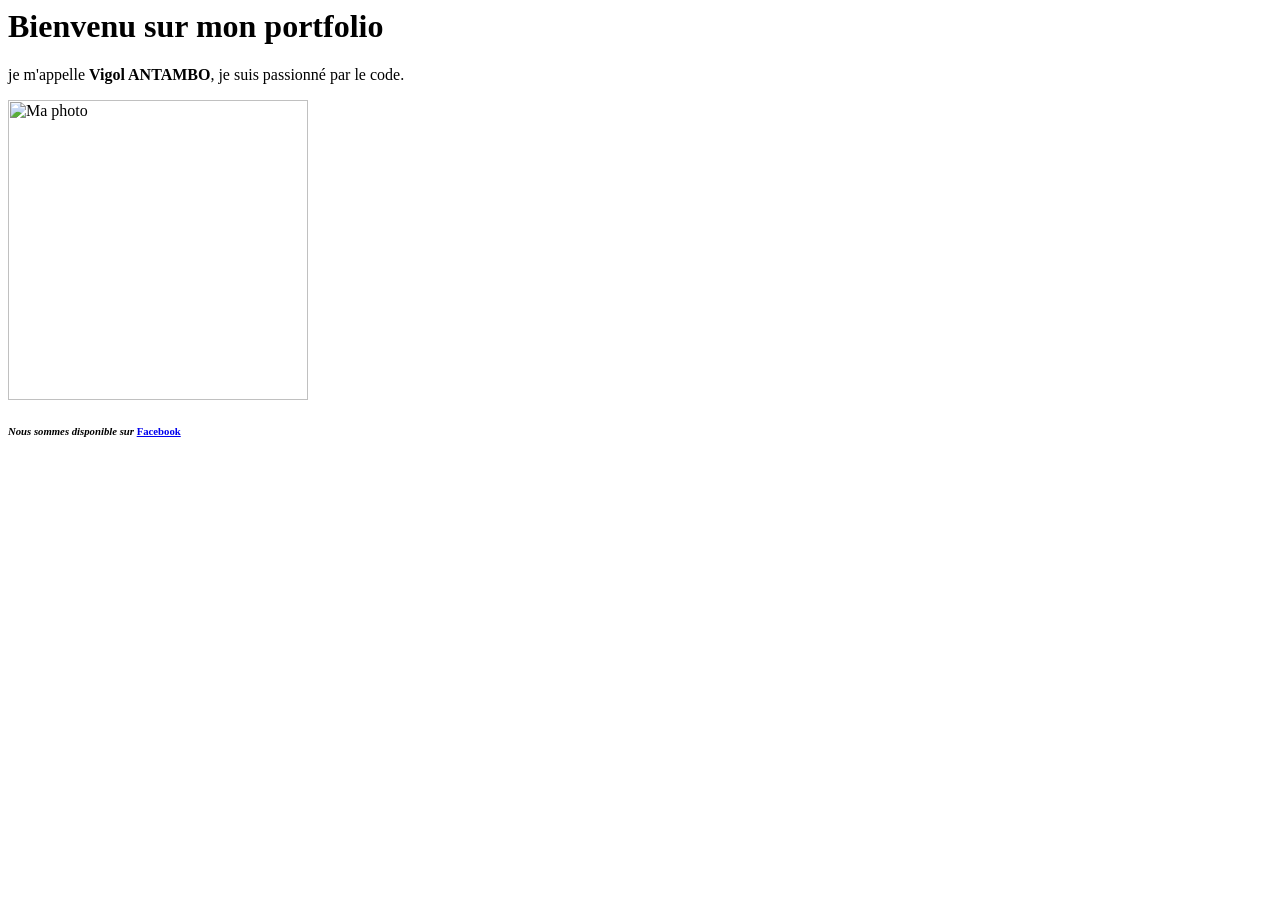
==== index.html @ ba028adb "premier commit" ====
<html lang="en">
<head>
    <meta charset="UTF-8">
    <meta name="viewport" content="width=device-width, initial-scale=1.0">
    <title>Mon portfolio</title>
</head>
<body>
    <h1>Bienvenu sur mon portfolio</h1>
    <p>
        je m'appelle <b>Vigol ANTAMBO</b>, je suis passionné
        par le code.
    </p>
    <img src="image/Capture d'écran 2026-01-31 210330.png" alt="Ma photo" width="300" >
    <h6><i>Nous sommes disponible sur </i> <a href="Facebook">Facebook</a></h6>
</body>
</html>
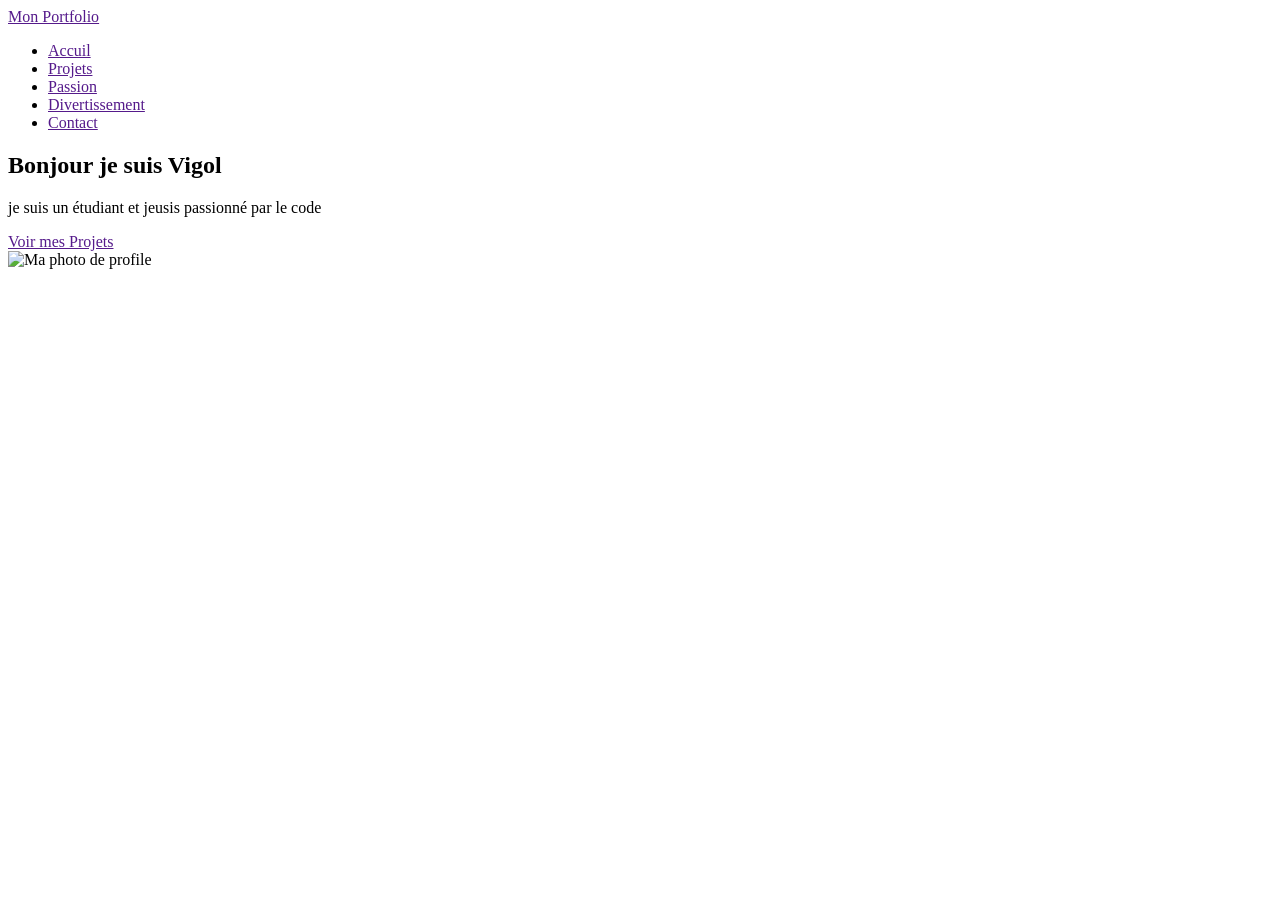
==== commit 83eaa040: "Creation du header et de la section hero" ====
--- a/index.html
+++ b/index.html
@@ -1,3 +1,4 @@
+<!DOCTYPE html>
 <html lang="en">
 <head>
     <meta charset="UTF-8">
@@ -5,12 +6,37 @@
     <title>Mon portfolio</title>
 </head>
 <body>
-    <h1>Bienvenu sur mon portfolio</h1>
-    <p>
-        je m'appelle <b>Vigol ANTAMBO</b>, je suis passionné
-        par le code.
-    </p>
-    <img src="image/Capture d'écran 2026-01-31 210330.png" alt="Ma photo" width="300" >
-    <h6><i>Nous sommes disponible sur </i> <a href="Facebook">Facebook</a></h6>
+    <header>
+        <div>
+            <a href="">Mon Portfolio</a>
+        </div>
+        <nav>
+            <ul>
+                <li><a href="">Accuil</a></li>
+                <li><a href="">Projets</a></li>
+                <li><a href="">Passion</a></li>
+                <li><a href="">Divertissement</a></li>
+                <li><a href="">Contact</a></li>
+            </ul>
+        </nav>
+    </header>
+    <main>
+        <section>
+            <div>
+                <h1>Bonjour je suis Vigol</h1>
+                <p>je suis un étudiant et jeusis passionné par le code</p>
+                <a href="">Voir mes Projets</a>
+            </div>
+                
+            <div>
+                <img src="image/VAN.jpg" alt="Ma photo de profile" width="200">
+            </div>
+        </section>
+        <section></section>
+        <section></section>
+    </main>
+    <footer></footer>
+
+    
 </body>
 </html>
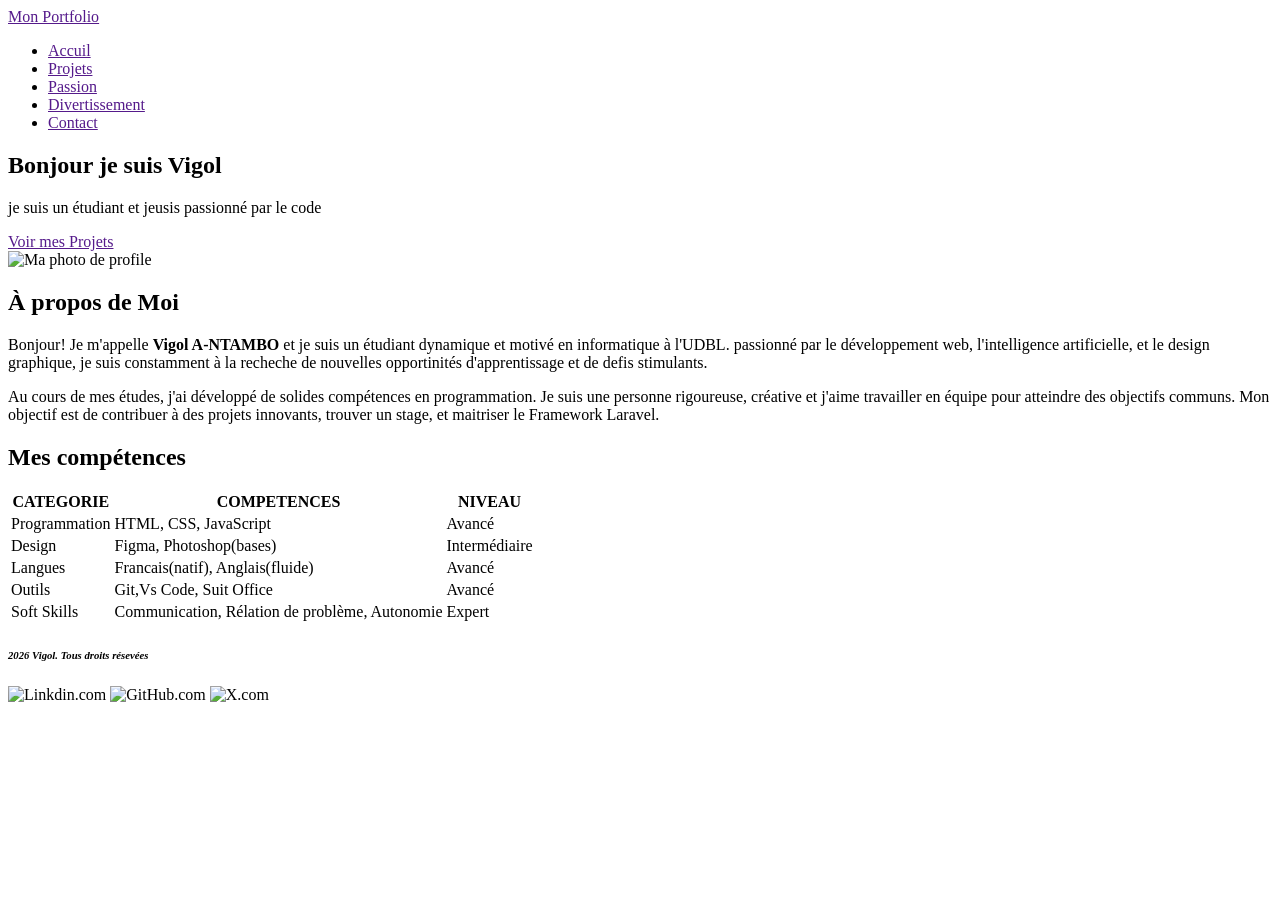
==== commit 23724e6c: "créatio de la 2ème et la 3ème séction et le footer" ====
--- a/index.html
+++ b/index.html
@@ -4,6 +4,8 @@
     <meta charset="UTF-8">
     <meta name="viewport" content="width=device-width, initial-scale=1.0">
     <title>Mon portfolio</title>
+    
+    
 </head>
 <body>
     <header>
@@ -32,10 +34,63 @@
                 <img src="image/VAN.jpg" alt="Ma photo de profile" width="200">
             </div>
         </section>
-        <section></section>
-        <section></section>
+        <section>
+            <h2>À propos de Moi</h2>
+            <p> Bonjour! Je m'appelle <b>Vigol A-NTAMBO</b> et je suis un étudiant dynamique et motivé en 
+                informatique à l'UDBL. passionné par le développement web, l'intelligence artificielle, et le
+                design graphique, je suis constamment à la recheche de nouvelles opportinités
+                d'apprentissage et de defis stimulants.
+            </p>
+            <p> Au cours de mes études, j'ai développé de solides compétences en programmation. Je 
+                suis une personne rigoureuse, créative et j'aime travailler en équipe pour atteindre des objectifs
+                communs. Mon objectif est de contribuer à des projets innovants, trouver un stage, et
+                maitriser le Framework Laravel. 
+            
+            </p>
+        </section>
+        <section>
+            <h2>Mes compétences</h2>
+            <div>
+                <table>
+                    <tr>
+                        <th>CATEGORIE</th>
+                        <th>COMPETENCES</th>
+                        <th>NIVEAU</th>
+                    </tr>
+                    <tr>
+                        <td>Programmation</td>
+                        <td>HTML, CSS, JavaScript</td>
+                        <td> Avancé</td>
+                    </tr>
+                    <tr>
+                        <td>Design</td>
+                        <td>Figma, Photoshop(bases)</td>
+                        <td>Intermédiaire</td>
+                    </tr>
+                    <tr>
+                        <td>Langues</td>
+                        <td>Francais(natif), Anglais(fluide)</td>
+                        <td>Avancé</td>
+                    </tr>
+                    <tr>
+                        <td>Outils</td>
+                        <td>Git,Vs Code, Suit Office</td>
+                        <td> Avancé</td>
+                    </tr>
+                    <tr>
+                        <td>Soft Skills</td>
+                        <td>Communication, Rélation de problème, Autonomie</td>
+                        <td>Expert</td>
+                    </tr>
+                </table>
+ 
+            </div>
+        </section>
     </main>
-    <footer></footer>
+    <footer>
+        <h6><i>2026 Vigol. Tous droits résevées</i></h6>
+        <img src="image/linkdin.png" alt="Linkdin.com" width="25"> <img src="image/GitHub.png" alt="GitHub.com" width="25"> <img src="image/X.png" alt="X.com" width="25">
+    </footer>
 
     
 </body>
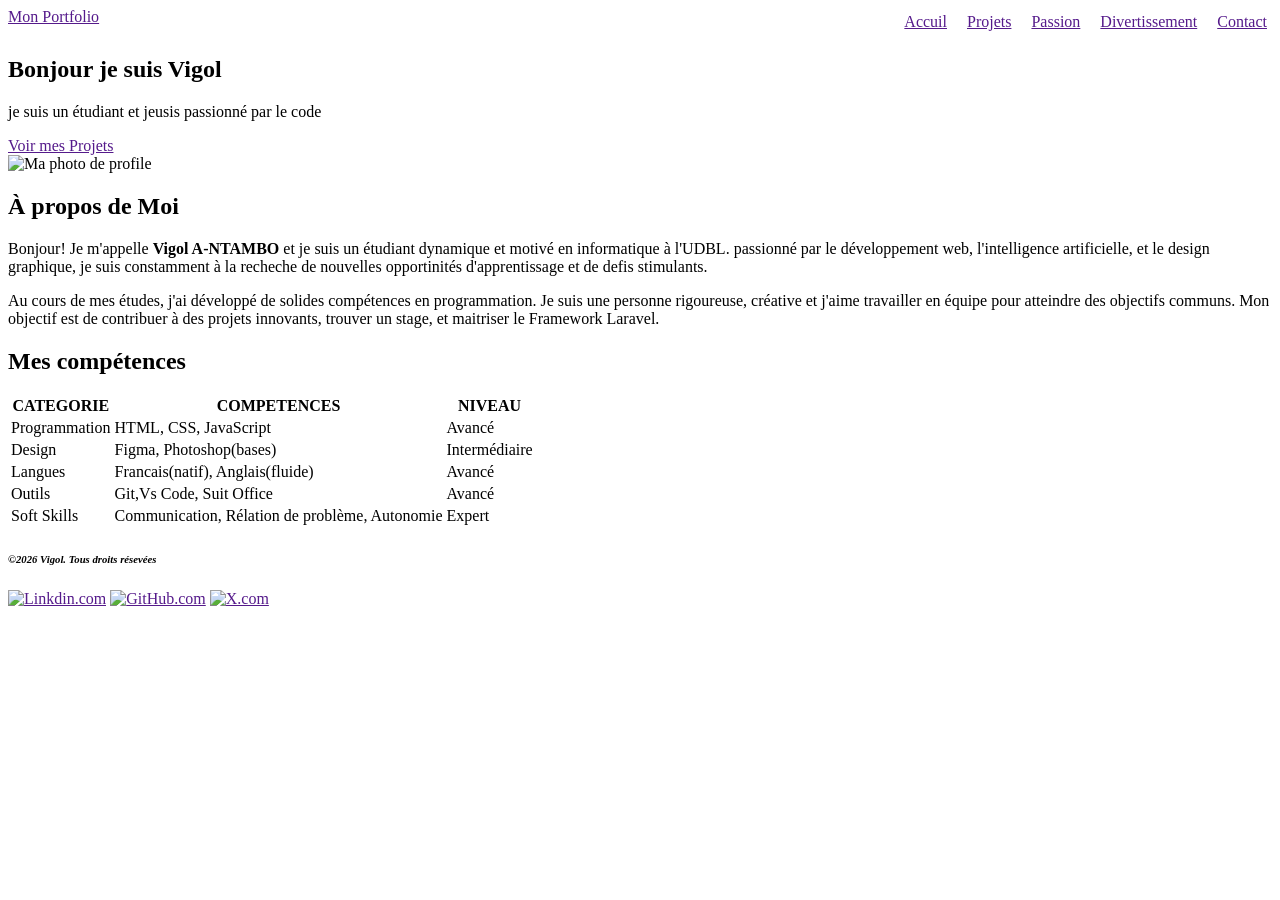
==== commit ba132e81: "Finir la maquette et initialiser le fichier de style css" ====
--- a/index.html
+++ b/index.html
@@ -4,7 +4,7 @@
     <meta charset="UTF-8">
     <meta name="viewport" content="width=device-width, initial-scale=1.0">
     <title>Mon portfolio</title>
-    
+    <link rel="stylesheet" href="css/style.css">
     
 </head>
 <body>
@@ -52,44 +52,51 @@
             <h2>Mes compétences</h2>
             <div>
                 <table>
-                    <tr>
-                        <th>CATEGORIE</th>
-                        <th>COMPETENCES</th>
-                        <th>NIVEAU</th>
-                    </tr>
-                    <tr>
-                        <td>Programmation</td>
-                        <td>HTML, CSS, JavaScript</td>
-                        <td> Avancé</td>
-                    </tr>
-                    <tr>
-                        <td>Design</td>
-                        <td>Figma, Photoshop(bases)</td>
-                        <td>Intermédiaire</td>
-                    </tr>
-                    <tr>
-                        <td>Langues</td>
-                        <td>Francais(natif), Anglais(fluide)</td>
-                        <td>Avancé</td>
-                    </tr>
-                    <tr>
-                        <td>Outils</td>
-                        <td>Git,Vs Code, Suit Office</td>
-                        <td> Avancé</td>
-                    </tr>
-                    <tr>
-                        <td>Soft Skills</td>
-                        <td>Communication, Rélation de problème, Autonomie</td>
-                        <td>Expert</td>
-                    </tr>
+                    <thead>
+                        <tr>
+                            <th>CATEGORIE</th>
+                             <th>COMPETENCES</th>
+                            <th>NIVEAU</th>
+                         </tr>
+                        </thead>
+
+                    <tbody>
+                        <tr>
+                            <td>Programmation</td>
+                            <td>HTML, CSS, JavaScript</td>
+                            <td> Avancé</td>
+                        </tr>
+                        <tr>
+                            <td>Design</td>
+                            <td>Figma, Photoshop(bases)</td>
+                            <td>Intermédiaire</td>
+                        </tr>
+                        <tr>
+                            <td>Langues</td>
+                            <td>Francais(natif), Anglais(fluide)</td>
+                            <td>Avancé</td>
+                        </tr>
+                        <tr>
+                            <td>Outils</td>
+                            <td>Git,Vs Code, Suit Office</td>
+                            <td> Avancé</td>
+                        </tr>
+                        <tr>
+                            <td>Soft Skills</td>
+                            <td>Communication, Rélation de problème, Autonomie</td>
+                            <td>Expert</td>
+                        </tr>
+                    </tbody>
                 </table>
  
             </div>
         </section>
     </main>
     <footer>
-        <h6><i>2026 Vigol. Tous droits résevées</i></h6>
-        <img src="image/linkdin.png" alt="Linkdin.com" width="25"> <img src="image/GitHub.png" alt="GitHub.com" width="25"> <img src="image/X.png" alt="X.com" width="25">
+        <h6><i>&copy;2026 Vigol. Tous droits résevées</i></h6>
+        <a href=""><img src="image/linkdin.png" alt="Linkdin.com" width="25"></a> 
+        <a href=""><img src="image/GitHub.png" alt="GitHub.com" width="25"></a> 
+        <a href=""><img src="image/X.png" alt="X.com" width="25"></a>
     </footer>
 
     
--- a/css/style.css
+++ b/css/style.css
@@ -0,0 +1,27 @@
+:root {
+    --violet-doux: #6C63FF;
+    --violet-fonce: #534EDD;
+    --orange-vif: #FFA726;
+    --gris-tres-fonce: #333;
+    --gris-fonce: #666;
+    --gris-tres-clair: #f8f8f8;
+    --gris-clair: #EEE;
+
+
+}
+
+header {
+    display: flex;
+    justify-content: space-between;
+
+    
+}
+ul {
+    display: flex;
+    list-style: none;
+    padding: 5px;
+    margin: 0px;
+}
+ul li+li{
+    margin-left: 20px;
+}
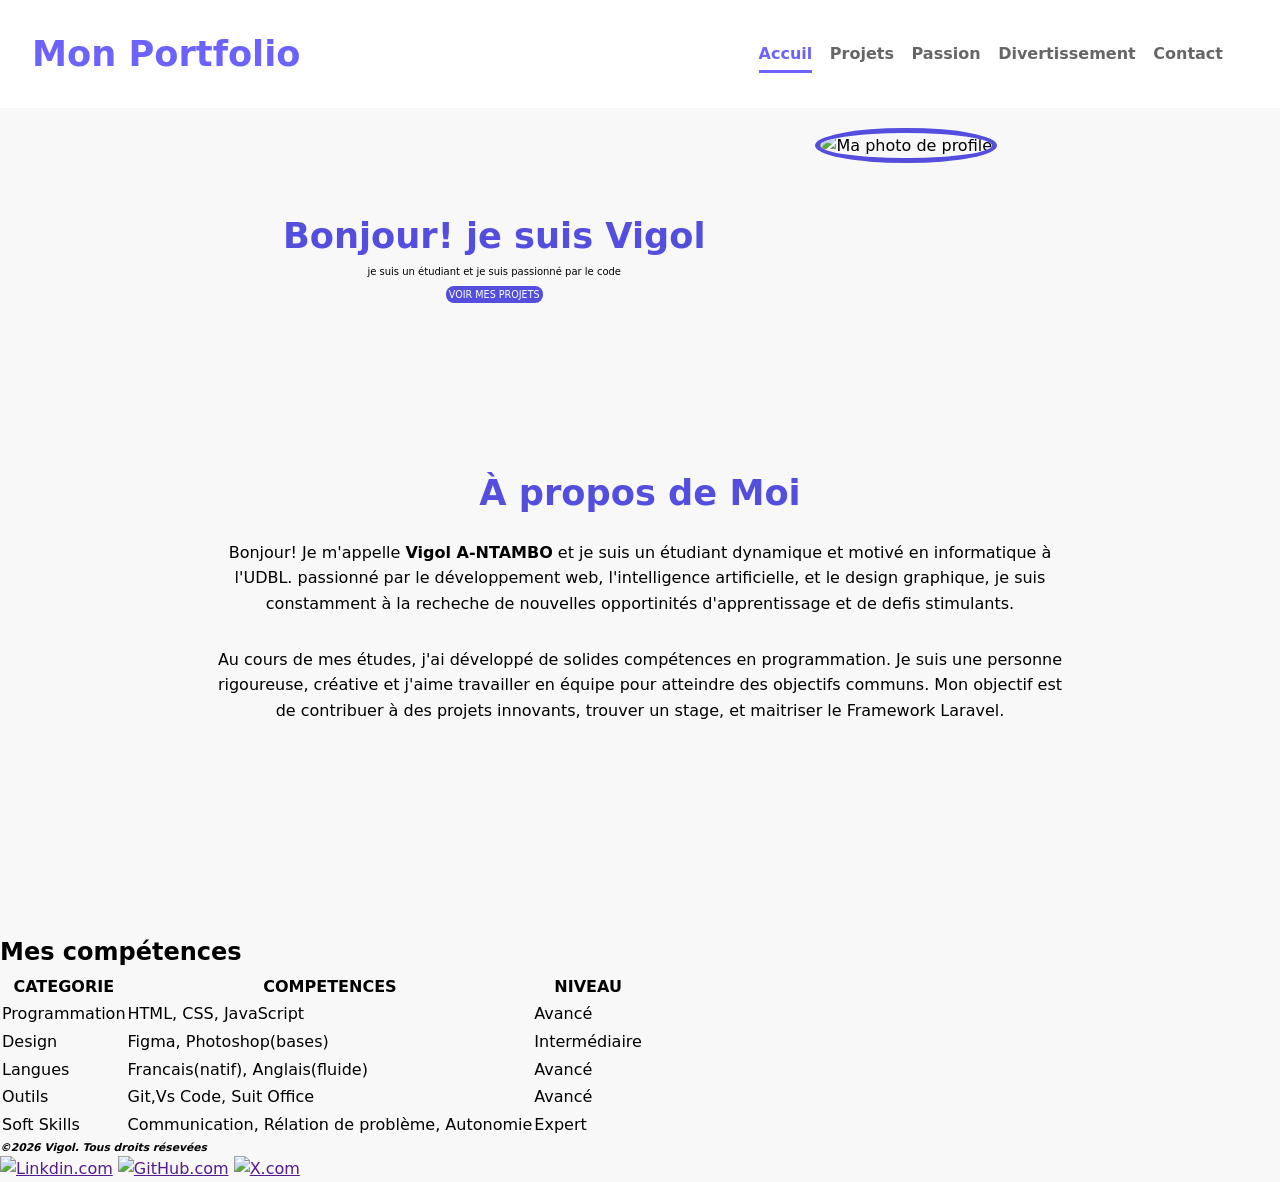
==== commit 7b689a23: "stylisation du menu et création des autres pages" ====
--- a/index.html
+++ b/index.html
@@ -14,27 +14,27 @@
         </div>
         <nav>
             <ul>
-                <li><a href="">Accuil</a></li>
-                <li><a href="">Projets</a></li>
-                <li><a href="">Passion</a></li>
-                <li><a href="">Divertissement</a></li>
-                <li><a href="">Contact</a></li>
+                <li><a href="index.html" class="active">Accuil</a></li>
+                <li><a href="projet.html">Projets</a></li>
+                <li><a href="passion.html">Passion</a></li>
+                <li><a href="divertissement.html">Divertissement</a></li>
+                <li><a href="contact.html">Contact</a></li>
             </ul>
         </nav>
     </header>
     <main>
-        <section>
-            <div>
-                <h1>Bonjour je suis Vigol</h1>
-                <p>je suis un étudiant et jeusis passionné par le code</p>
-                <a href="">Voir mes Projets</a>
+        <section class="section1">
+            <div class="div1">
+                <h1>Bonjour! je suis Vigol</h1>
+                <p>je suis un étudiant et je suis passionné par le code</p>
+                <a href="">VOIR MES PROJETS</a>
             </div>
                 
-            <div>
+            <div class="div2">
                 <img src="image/VAN.jpg" alt="Ma photo de profile" width="200">
             </div>
         </section>
-        <section>
+        <section class="section2">
             <h2>À propos de Moi</h2>
             <p> Bonjour! Je m'appelle <b>Vigol A-NTAMBO</b> et je suis un étudiant dynamique et motivé en 
                 informatique à l'UDBL. passionné par le développement web, l'intelligence artificielle, et le
@@ -48,7 +48,7 @@
             
             </p>
         </section>
-        <section>
+        <section class="section3">
             <h2>Mes compétences</h2>
             <div>
                 <table>
--- a/css/style.css
+++ b/css/style.css
@@ -6,22 +6,130 @@
     --gris-fonce: #666;
     --gris-tres-clair: #f8f8f8;
     --gris-clair: #EEE;
-
+}
+*{
+    margin: 0;
+    padding: 0;
+    box-sizing: border-box;
 
 }
-
+body {
+    background-color: var(--gris-tres-clair);
+    font-family: system-ui, -apple-system, BlinkMacSystemFont, 'Segoe UI', Roboto, Oxygen, Ubuntu, Cantarell, 'Open Sans', 'Helvetica Neue', sans-serif;
+    line-height: 1.6;
+}
 header {
+    background-color: white;
+    box-shadow: 2 6 10 rgba(0,0,0,0.05);
+    z-index: 100px;
+    position: sticky;
+    top: 0;
     display: flex;
     justify-content: space-between;
-
-    
+    align-items: center;
+    padding: 1rem 2rem;        
+}
+header div a {
+    text-decoration: none;
+    font-size: 2.2rem;
+    font-weight: bold;
+    color: var(--violet-doux);
 }
 ul {
     display: flex;
     list-style: none;
-    padding: 5px;
-    margin: 0px;
+    padding: 25px;
+    
 }
-ul li+li{
-    margin-left: 20px;
+ul li a {
+    text-decoration: none;
+    color: var(--gris-fonce);
+    font-weight: 600;
+    margin-left: 1.1rem;
+    position: relative;
+    padding: 10px 0;
 }
+ul li a:hover{
+    color: var(--violet-doux);
+}
+ul li a::after{
+    content: '';
+    position: absolute;
+    left: 0;
+    bottom: 0;
+    height: 3px;
+    width: 0%;
+    background-color: var(--violet-doux);
+    transition: width 0.5s ease;
+}
+ul li a:hover::after{
+    width: 100%;
+
+}
+a.active {
+    color: var(--violet-doux);
+    width: 100%;
+
+}
+a.active::after{
+    width: 100%;
+}
+.section1{
+    display: flex;
+    justify-content: center;
+}
+.div1{
+    padding: 100px;
+    margin:t 50px;
+    margin-right: 0;
+    text-align: center; 
+
+}
+.div1 h1{
+    color: var(--violet-fonce);
+    font-size: 2.2rem;
+    align-content: center;
+
+}
+.div1 p {
+    font-size: 10px;
+    
+}
+.div1 a {
+    text-decoration: none;
+    color: white;
+    border-radius: 8px;
+    background-color: var(--violet-fonce);
+    padding: 3px;
+    margin: 100px;
+    font-size: 0.6rem;  
+}
+.div2{
+    padding: 10px;
+    margin: 10px;
+    margin-left: 0px;
+    margin-right: 90px;
+}
+.div2 img{
+    border: var(--violet-fonce) 5px,solid;
+    border-radius: 100%;
+}
+.section2{
+    margin: 150px;
+    margin-top: 10px;
+    padding: 45px;
+    text-align: center;
+}
+.section2 h2{
+    font-size: 2.2rem;
+    margin: 4px;
+    color: var(--violet-fonce);
+}
+.section2 p{
+    padding: 15px;
+}
+.section3 div table{
+    border-radius: 5Px;
+    align-items: center;
+    
+}
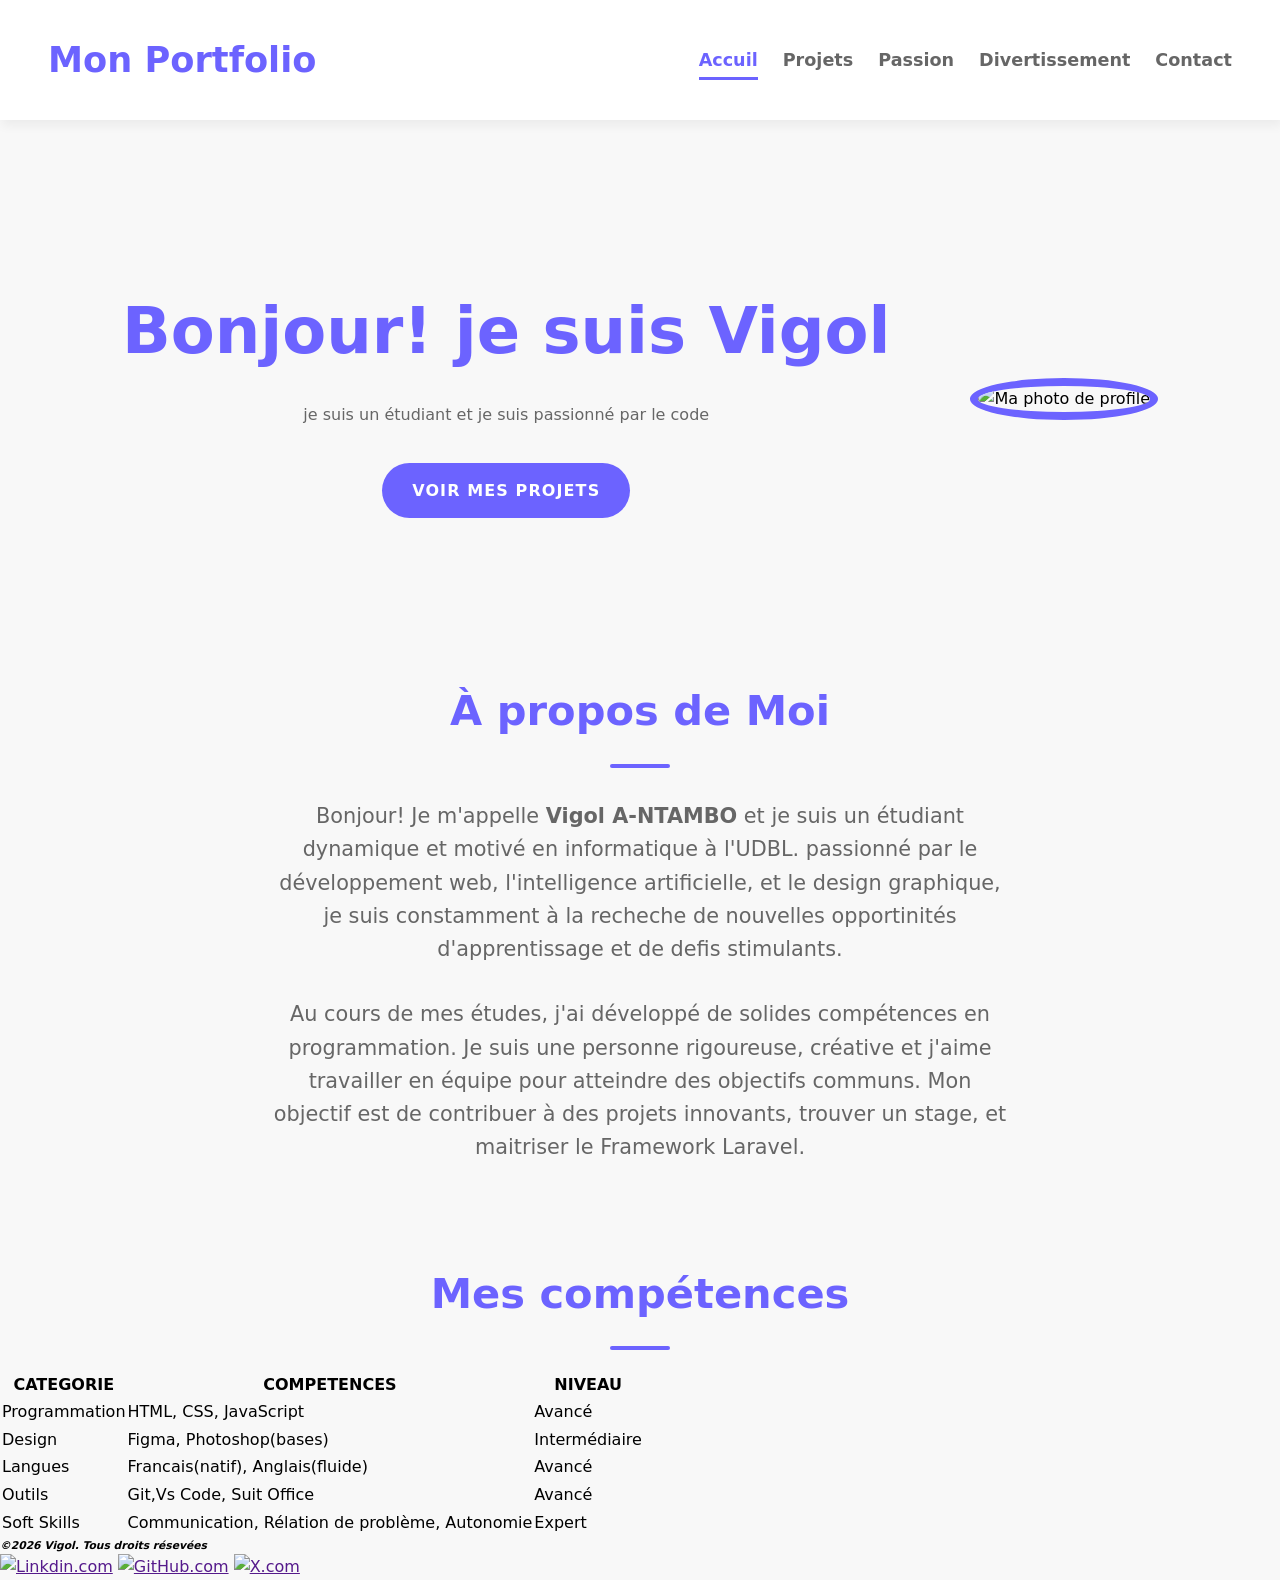
==== commit 8595153c: "Stylisation de la section apropos" ====
--- a/index.html
+++ b/index.html
@@ -23,18 +23,18 @@
         </nav>
     </header>
     <main>
-        <section class="section1">
+        <section class="hero">
             <div class="div1">
                 <h1>Bonjour! je suis Vigol</h1>
                 <p>je suis un étudiant et je suis passionné par le code</p>
                 <a href="">VOIR MES PROJETS</a>
             </div>
                 
-            <div class="div2">
+            <div >
                 <img src="image/VAN.jpg" alt="Ma photo de profile" width="200">
             </div>
         </section>
-        <section class="section2">
+        <section class="apropos">
             <h2>À propos de Moi</h2>
             <p> Bonjour! Je m'appelle <b>Vigol A-NTAMBO</b> et je suis un étudiant dynamique et motivé en 
                 informatique à l'UDBL. passionné par le développement web, l'intelligence artificielle, et le
@@ -48,9 +48,9 @@
             
             </p>
         </section>
-        <section class="section3">
+        <section>
             <h2>Mes compétences</h2>
-            <div>
+            <div class="div2">
                 <table>
                     <thead>
                         <tr>
--- a/css/style.css
+++ b/css/style.css
@@ -20,14 +20,14 @@
 }
 header {
     background-color: white;
-    box-shadow: 2 6 10 rgba(0,0,0,0.05);
+    box-shadow: 2px 6px 10px rgba(0,0,0,0.05);
     z-index: 100px;
     position: sticky;
     top: 0;
     display: flex;
     justify-content: space-between;
     align-items: center;
-    padding: 1rem 2rem;        
+    padding: 2rem 3rem;        
 }
 header div a {
     text-decoration: none;
@@ -35,17 +35,19 @@
     font-weight: bold;
     color: var(--violet-doux);
 }
+ul li{
+    list-style: none;
+    margin-left: 25px;
+}
 ul {
     display: flex;
-    list-style: none;
-    padding: 25px;
     
 }
 ul li a {
     text-decoration: none;
     color: var(--gris-fonce);
     font-weight: 600;
-    margin-left: 1.1rem;
+    font-size: 1.1rem;
     position: relative;
     padding: 10px 0;
 }
@@ -74,62 +76,84 @@
 a.active::after{
     width: 100%;
 }
-.section1{
+.hero{
     display: flex;
     justify-content: center;
-}
-.div1{
-    padding: 100px;
-    margin:t 50px;
-    margin-right: 0;
-    text-align: center; 
+    align-items: center;
+    gap: 5rem;
+    text-align: center;
+    margin: 10rem 2rem;
 
 }
-.div1 h1{
-    color: var(--violet-fonce);
-    font-size: 2.2rem;
-    align-content: center;
+.hero img{
+    width: 300px;
+    height: 300x;
+    object-fit: cover;
+    border-radius: 50%;
+    border: 8px solid var(--violet-doux);
+}
+.hero h1{
+    color: var(--violet-doux);
+    font-size: 4rem;
+    font-weight: 700;
+    margin-bottom: 1.2rem;
 
 }
-.div1 p {
-    font-size: 10px;
-    
+.hero p{
+    color: var(--gris-fonce);
+    font-size: 1rem;
+    margin-bottom: 1.2rem;
+
 }
-.div1 a {
+.hero a {
     text-decoration: none;
+    display: inline-block;
+    background-color: var(--violet-doux);
     color: white;
-    border-radius: 8px;
+    padding: 15px 30px;
+    border-radius: 50px;
+    text-transform: uppercase;
+    letter-spacing: 1.1px;
+    font-weight: 600;
+    margin-top: 1rem;
+    transition: background-color 0.3s ease, transforme 0.2s ease ;
+
+}
+.hero a:hover{
     background-color: var(--violet-fonce);
-    padding: 3px;
-    margin: 100px;
-    font-size: 0.6rem;  
+    transform: translateY(-3px);
 }
-.div2{
-    padding: 10px;
-    margin: 10px;
-    margin-left: 0px;
-    margin-right: 90px;
-}
-.div2 img{
-    border: var(--violet-fonce) 5px,solid;
-    border-radius: 100%;
-}
-.section2{
-    margin: 150px;
-    margin-top: 10px;
-    padding: 45px;
+
+
+.apropos{
+    width: 800px;
+    margin: 6rem auto;
     text-align: center;
 }
-.section2 h2{
-    font-size: 2.2rem;
-    margin: 4px;
-    color: var(--violet-fonce);
+section h2{
+    color: var(--violet-doux);
+    font-size: 2.6rem;
+    font-weight: 700;
+    position: relative;
+    text-align: center;
+
 }
-.section2 p{
-    padding: 15px;
+section h2::after{
+    content: '';
+    display: block;
+    width: 60px;
+    height: 4px;
+    background-color: var(--violet-doux);
+    margin: 1.2rem auto;
+    margin-bottom: 1.2rem auto;
+    border-radius: 2px;
+    
+
 }
-.section3 div table{
-    border-radius: 5Px;
-    align-items: center;
-    
+
+.apropos p{
+    margin: 2rem;
+    color: var(--gris-fonce);
+    font-size: 1.3rem;
+
 }
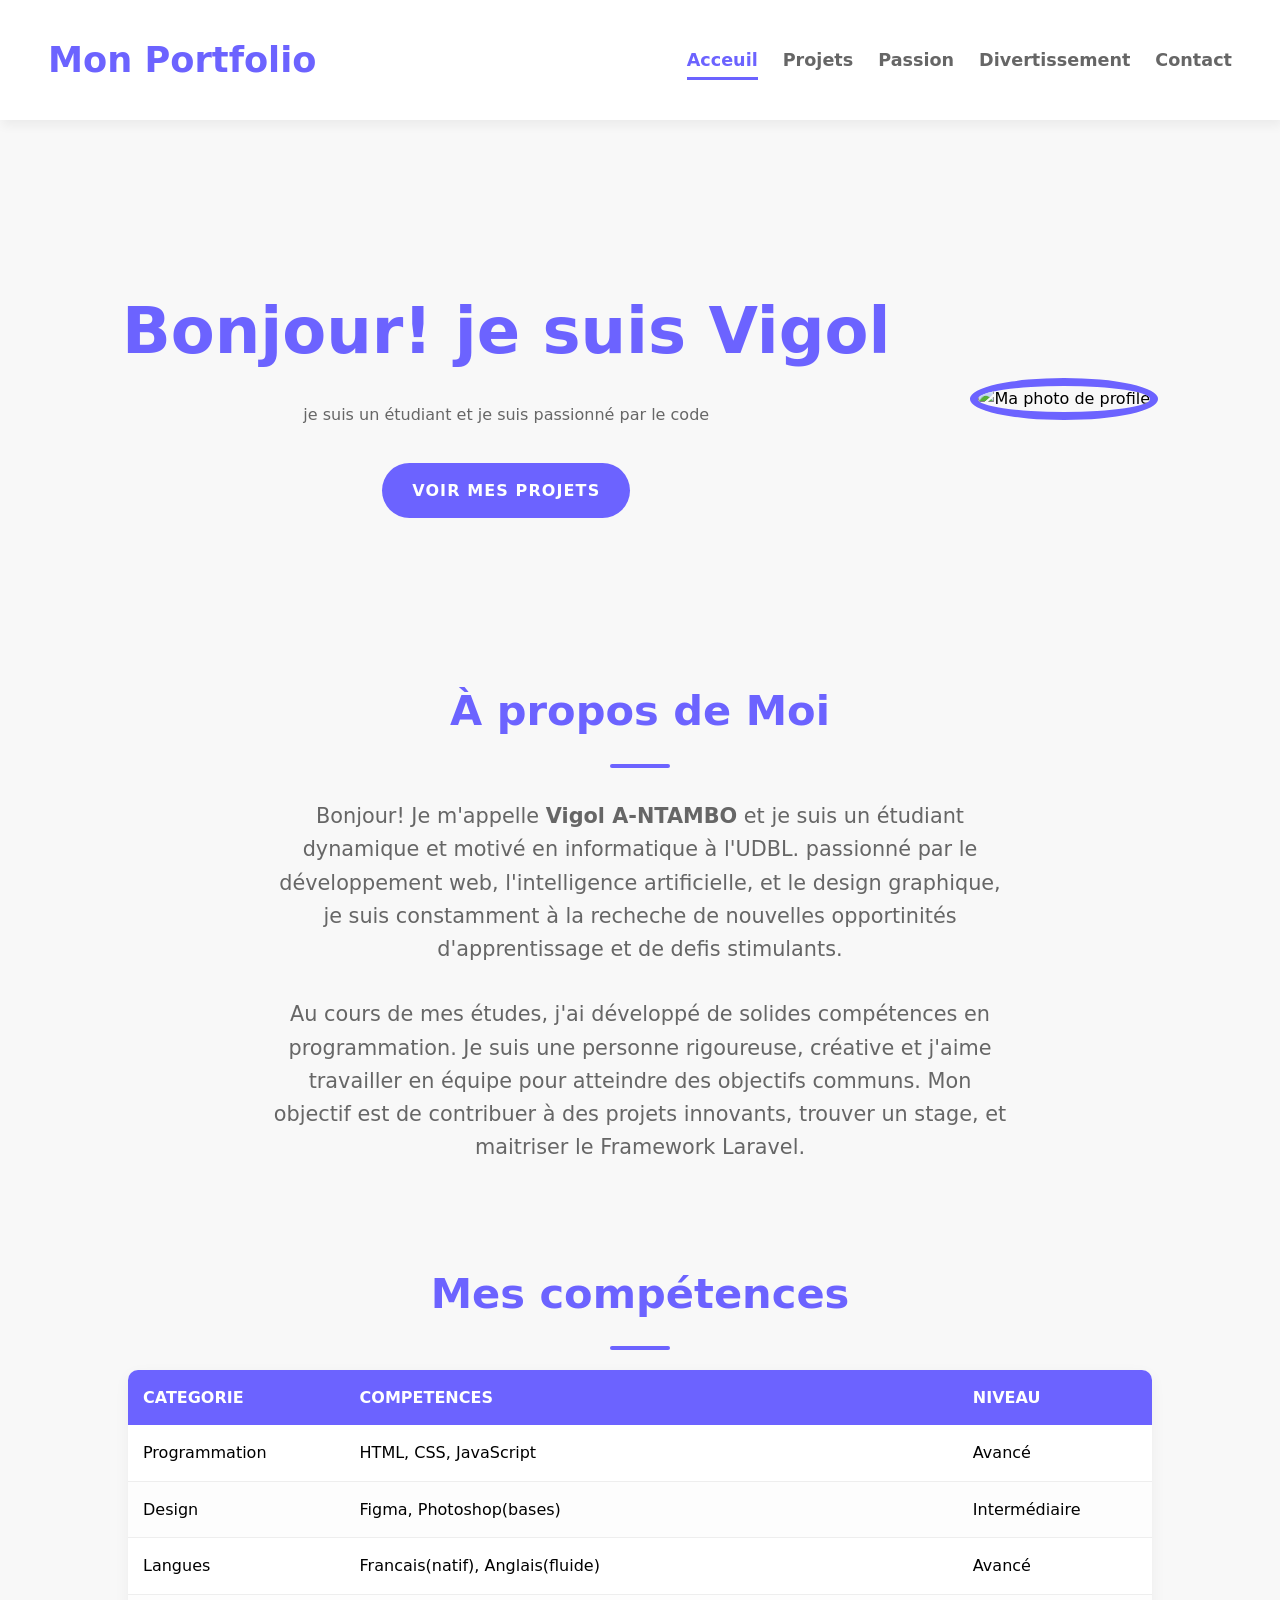
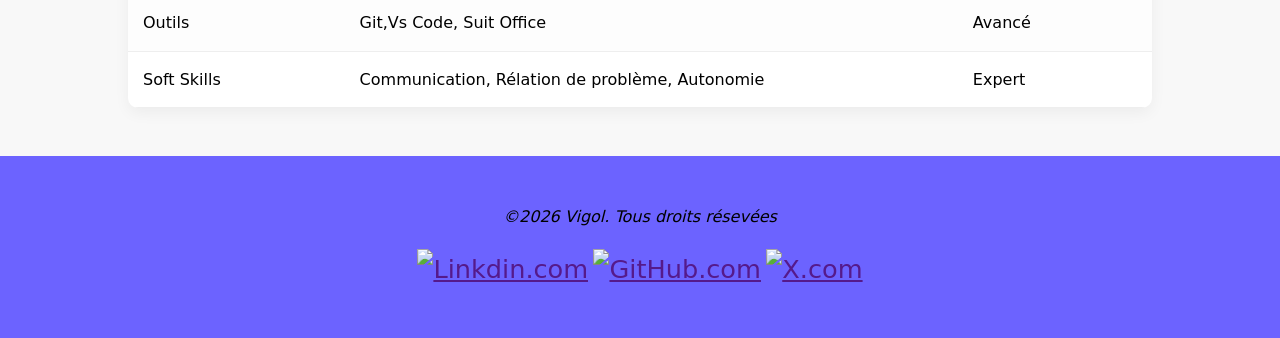
==== commit b5c83401: "stylisation de la section mes compétences et footer" ====
--- a/index.html
+++ b/index.html
@@ -14,7 +14,7 @@
         </div>
         <nav>
             <ul>
-                <li><a href="index.html" class="active">Accuil</a></li>
+                <li><a href="index.html" class="active">Acceuil</a></li>
                 <li><a href="projet.html">Projets</a></li>
                 <li><a href="passion.html">Passion</a></li>
                 <li><a href="divertissement.html">Divertissement</a></li>
@@ -48,9 +48,9 @@
             
             </p>
         </section>
-        <section>
+        <section class="competences">
             <h2>Mes compétences</h2>
-            <div class="div2">
+            <div>
                 <table>
                     <thead>
                         <tr>
@@ -93,7 +93,7 @@
         </section>
     </main>
     <footer>
-        <h6><i>&copy;2026 Vigol. Tous droits résevées</i></h6>
+        <p><i>&copy;2026 Vigol. Tous droits résevées</i></p>
         <a href=""><img src="image/linkdin.png" alt="Linkdin.com" width="25"></a> 
         <a href=""><img src="image/GitHub.png" alt="GitHub.com" width="25"></a> 
         <a href=""><img src="image/X.png" alt="X.com" width="25"></a>
--- a/css/style.css
+++ b/css/style.css
@@ -134,7 +134,6 @@
     color: var(--violet-doux);
     font-size: 2.6rem;
     font-weight: 700;
-    position: relative;
     text-align: center;
 
 }
@@ -157,3 +156,58 @@
     font-size: 1.3rem;
 
 }
+
+.competences table{
+    width: 80%;
+    margin:0 auto;
+    border-collapse: collapse;
+    background-color: #fff;
+    box-shadow: 0 5px 15px rgb(0,0,0,0.05);
+    border-radius: 10px;
+    overflow: hidden;
+
+    
+}
+.competences table th, .competences table td{
+    padding: 15px;
+}
+.competences table thead{
+    background-color: var(--violet-doux);
+    color: #fff;
+    text-transform: uppercase;
+}
+.competences table tbody td{
+    border-bottom: 1px solid var(--gris-clair);
+}
+.competences table tbody tr:nth-child(even){
+    background-color: #fdfdfd;
+}
+.competences table tbody tr{
+    transform: background-color 0.3s ease;
+}
+.competences table tbody tr:hover{
+    background-color: #f0f0f0;
+}
+.competences table thead th{
+    text-align: left;
+}
+footer{
+    margin-top: 3rem;
+    background-color: var(--violet-doux);
+    padding: 3rem;
+    text-align: center;
+}
+footer p{
+    margin-bottom: 1.2rem;   
+}
+footer a{
+    display: inline;
+    font-size: 1.6rem;
+    margin: 0.10px;
+    transition: color 0.3s ease, transform 0.2s ease;
+
+}
+footer a:hover {
+    color: var(--orange-vif);
+    transform: translateY(-3px);
+}
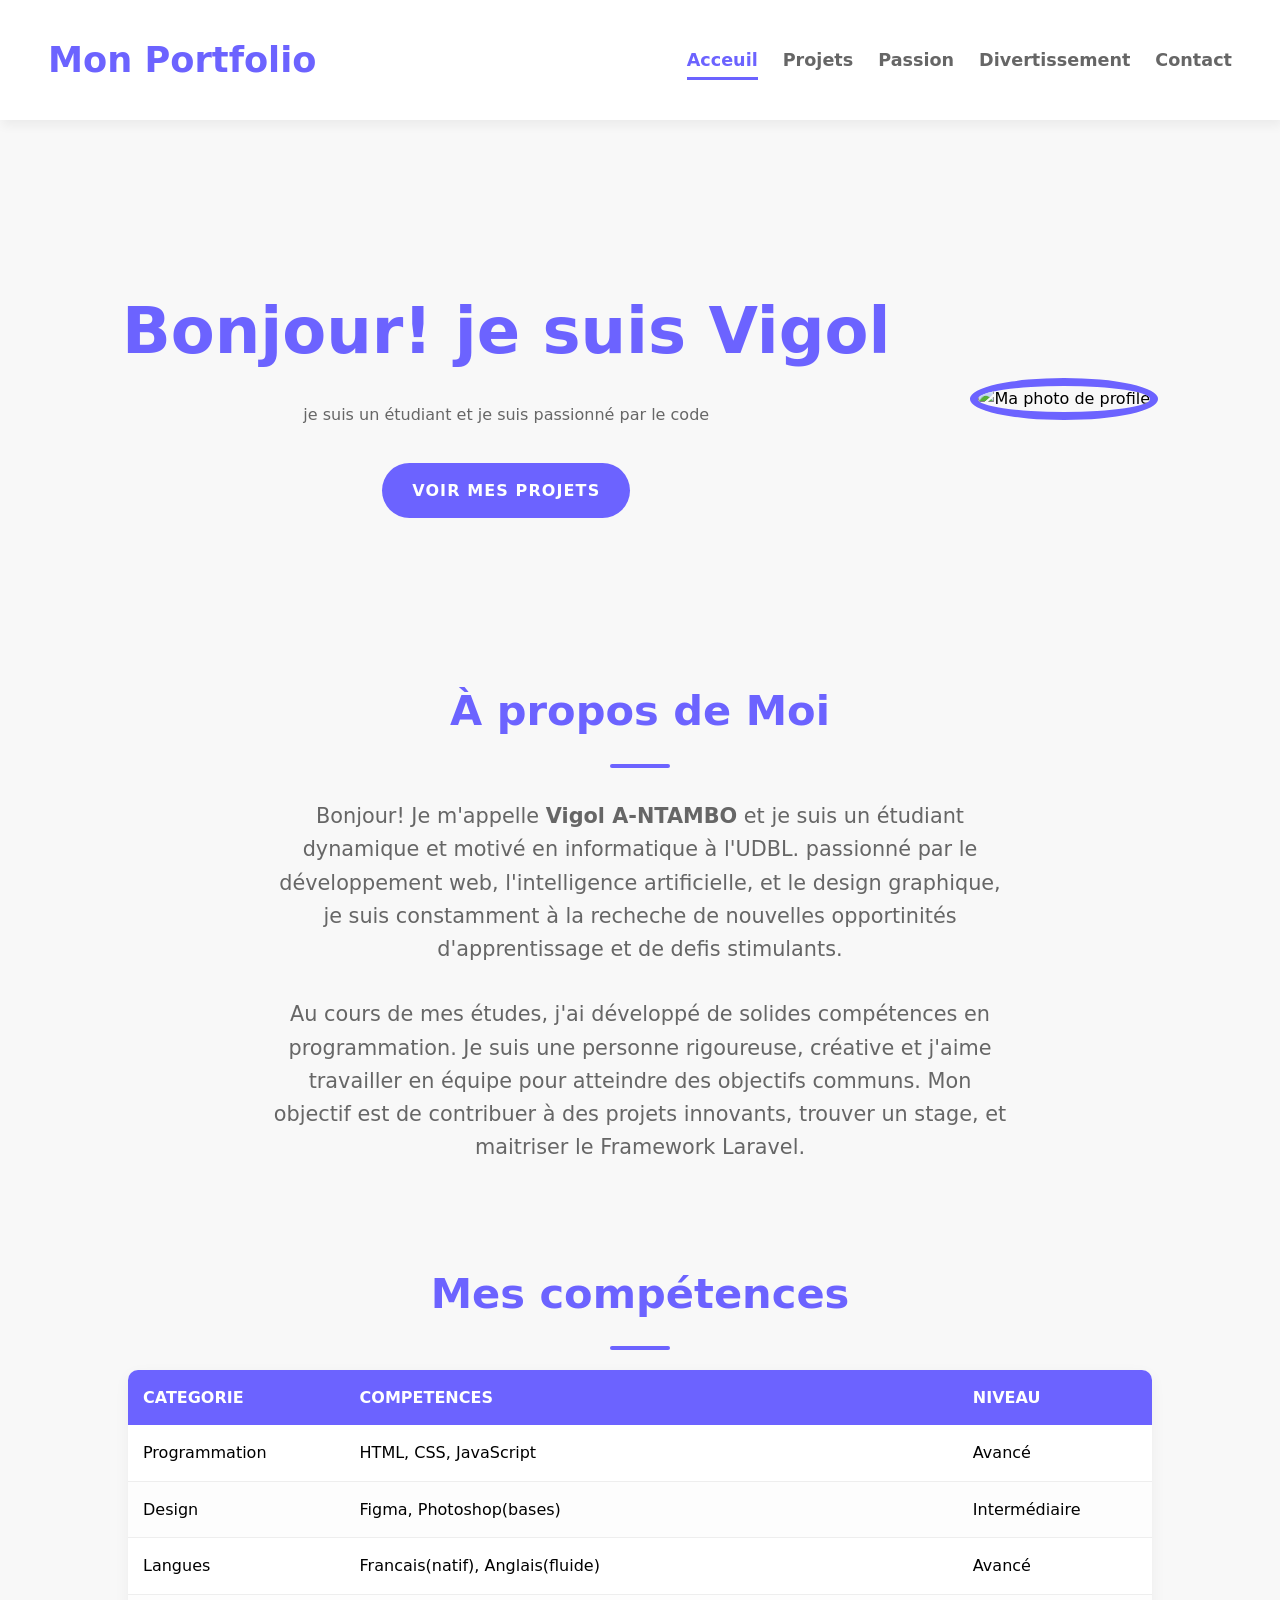
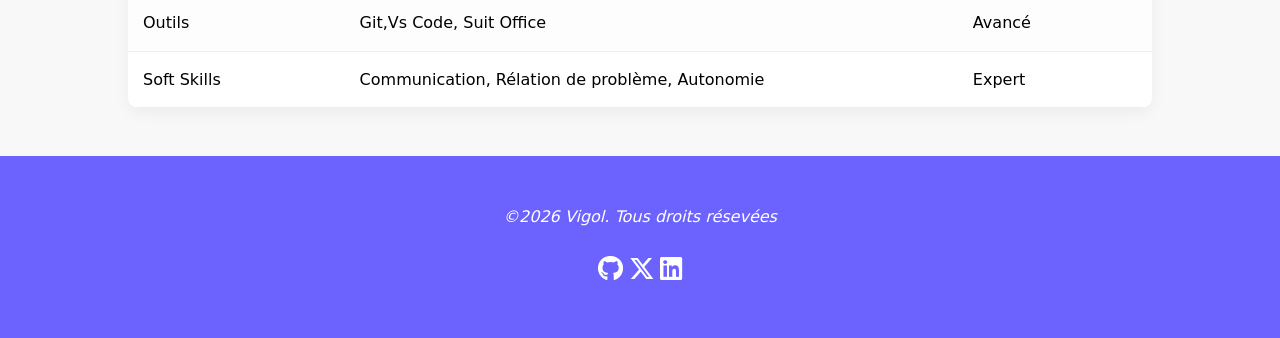
==== commit f1cc10e4: "finalisation du projet" ====
--- a/index.html
+++ b/index.html
@@ -5,6 +5,7 @@
     <meta name="viewport" content="width=device-width, initial-scale=1.0">
     <title>Mon portfolio</title>
     <link rel="stylesheet" href="css/style.css">
+    <link rel="stylesheet" href="https://cdnjs.cloudflare.com/ajax/libs/font-awesome/6.5.0/css/all.min.css">
     
 </head>
 <body>
@@ -94,9 +95,9 @@
     </main>
     <footer>
         <p><i>&copy;2026 Vigol. Tous droits résevées</i></p>
-        <a href=""><img src="image/linkdin.png" alt="Linkdin.com" width="25"></a> 
-        <a href=""><img src="image/GitHub.png" alt="GitHub.com" width="25"></a> 
-        <a href=""><img src="image/X.png" alt="X.com" width="25"></a>
+        <a href=""><i class="fa-brands fa-github"></i></a>
+        <a href=""><i class="fa-brands fa-x-twitter"></i></a> 
+        <a href=""><i class="fa-brands fa-linkedin"></i></a>
     </footer>
 
     
--- a/css/style.css
+++ b/css/style.css
@@ -129,6 +129,7 @@
     width: 800px;
     margin: 6rem auto;
     text-align: center;
+    
 }
 section h2{
     color: var(--violet-doux);
@@ -198,9 +199,11 @@
     text-align: center;
 }
 footer p{
-    margin-bottom: 1.2rem;   
+    margin-bottom: 1.2rem; 
+    color: white;  
 }
 footer a{
+    color: white;
     display: inline;
     font-size: 1.6rem;
     margin: 0.10px;
@@ -210,4 +213,205 @@
 footer a:hover {
     color: var(--orange-vif);
     transform: translateY(-3px);
+}
+/* --- Styles Page Contact (Lubumbashi) --- */
+
+.contact-section {
+    max-width: 900px;
+    margin: 6rem auto;
+    padding: 0 2rem;
+    text-align: center;
+}
+
+.contact-wrapper {
+    display: flex;
+    gap: 3rem;
+    margin-top: 3rem;
+    text-align: left;
+    flex-wrap: wrap; /* Pour que ça passe l'un sous l'autre sur mobile */
+}
+
+.contact-card, .direct-contact {
+    flex: 1;
+    min-width: 300px;
+}
+
+/* Style du formulaire */
+.contact-card {
+    background: white;
+    padding: 2rem;
+    border-radius: 15px;
+    box-shadow: 0 10px 25px rgba(0,0,0,0.05);
+}
+
+.form-group {
+    margin-bottom: 1.5rem;
+}
+
+.form-group label {
+    display: block;
+    font-weight: 600;
+    margin-bottom: 0.5rem;
+    color: var(--gris-tres-fonce);
+}
+
+.form-group input {
+    width: 100%;
+    padding: 12px;
+    border: 2px solid var(--gris-clair);
+    border-radius: 8px;
+    font-size: 1rem;
+}
+
+.btn-contact {
+    width: 100%;
+    background-color: var(--violet-doux);
+    color: white;
+    border: none;
+    padding: 12px;
+    border-radius: 8px;
+    font-weight: bold;
+    cursor: pointer;
+    transition: 0.3s;
+}
+
+.btn-contact:hover {
+    background-color: var(--violet-fonce);
+}
+
+/* Style WhatsApp & Telegram */
+.direct-contact h3 {
+    margin-bottom: 1.5rem;
+    color: var(--gris-tres-fonce);
+}
+
+.social-box {
+    display: block;
+    text-decoration: none;
+    padding: 1.5rem;
+    border-radius: 12px;
+    margin-bottom: 1rem;
+    transition: transform 0.3s ease;
+    color: white;
+}
+
+.social-box:hover {
+    transform: translateX(10px);
+}
+
+.whatsapp {
+    background-color: #25D366; /* Vert WhatsApp */
+}
+
+.telegram {
+    background-color: #0088cc; /* Bleu Telegram */
+}
+
+.social-box span {
+    font-weight: bold;
+    font-size: 1.2rem;
+    display: block;
+}
+
+.social-box p {
+    color: white;
+    margin: 0;
+    font-size: 0.9rem;
+    opacity: 0.9;
+}
+/* --- PAGE PASSION --- */
+
+.passion-section {
+    text-align: center;
+    margin: 6rem 2rem;
+}
+
+.passion-section .intro {
+    color: var(--gris-fonce);
+    margin: 1rem auto 3rem;
+    max-width: 600px;
+    font-size: 1.2rem;
+}
+
+.passion-grid {
+    display: grid;
+    grid-template-columns: repeat(auto-fit, minmax(250px, 1fr));
+    gap: 2rem;
+}
+
+/* Carte */
+.card {
+    background: white;
+    padding: 2.5rem 2rem;
+    border-radius: 20px;
+    box-shadow: 0 10px 25px rgba(0,0,0,0.05);
+    transition: transform 0.3s ease, box-shadow 0.3s ease;
+    cursor: pointer;
+}
+
+/* Hover effet pro */
+.card:hover {
+    transform: translateY(-10px);
+    box-shadow: 0 20px 40px rgba(0,0,0,0.1);
+}
+
+/* Icône */
+.card i {
+    font-size: 3rem;
+    color: var(--violet-doux);
+    margin-bottom: 1rem;
+}
+
+/* Titre */
+.card h3 {
+    margin-bottom: 1rem;
+    color: var(--gris-tres-fonce);
+}
+.card i {
+    font-size: 3rem;
+    color: var(--violet-doux);
+    margin-bottom: 1rem;
+    transition: transform 0.3s ease;
+}
+
+.card:hover i {
+    transform: scale(1.2);
+}
+
+/* Texte */
+.card p {
+    color: var(--gris-fonce);
+    font-size: 0.95rem;
+}
+/* --- PAGE DIVERTISSEMENT --- */
+
+.divertissement-section {
+    text-align: center;
+    margin: 6rem 2rem;
+}
+
+.divertissement-section .intro {
+    color: var(--gris-fonce);
+    margin: 1rem auto 3rem;
+    max-width: 600px;
+    font-size: 1.2rem;
+}
+
+.divertissement-grid {
+    display: grid;
+    grid-template-columns: repeat(2, 1fr);
+    gap: 2rem;
+}
+
+/* Responsive */
+@media (max-width: 900px) {
+    .divertissement-grid {
+        grid-template-columns: repeat(2, 1fr);
+    }
+}
+
+@media (max-width: 600px) {
+    .divertissement-grid {
+        grid-template-columns: 1fr;
+    }
 }
